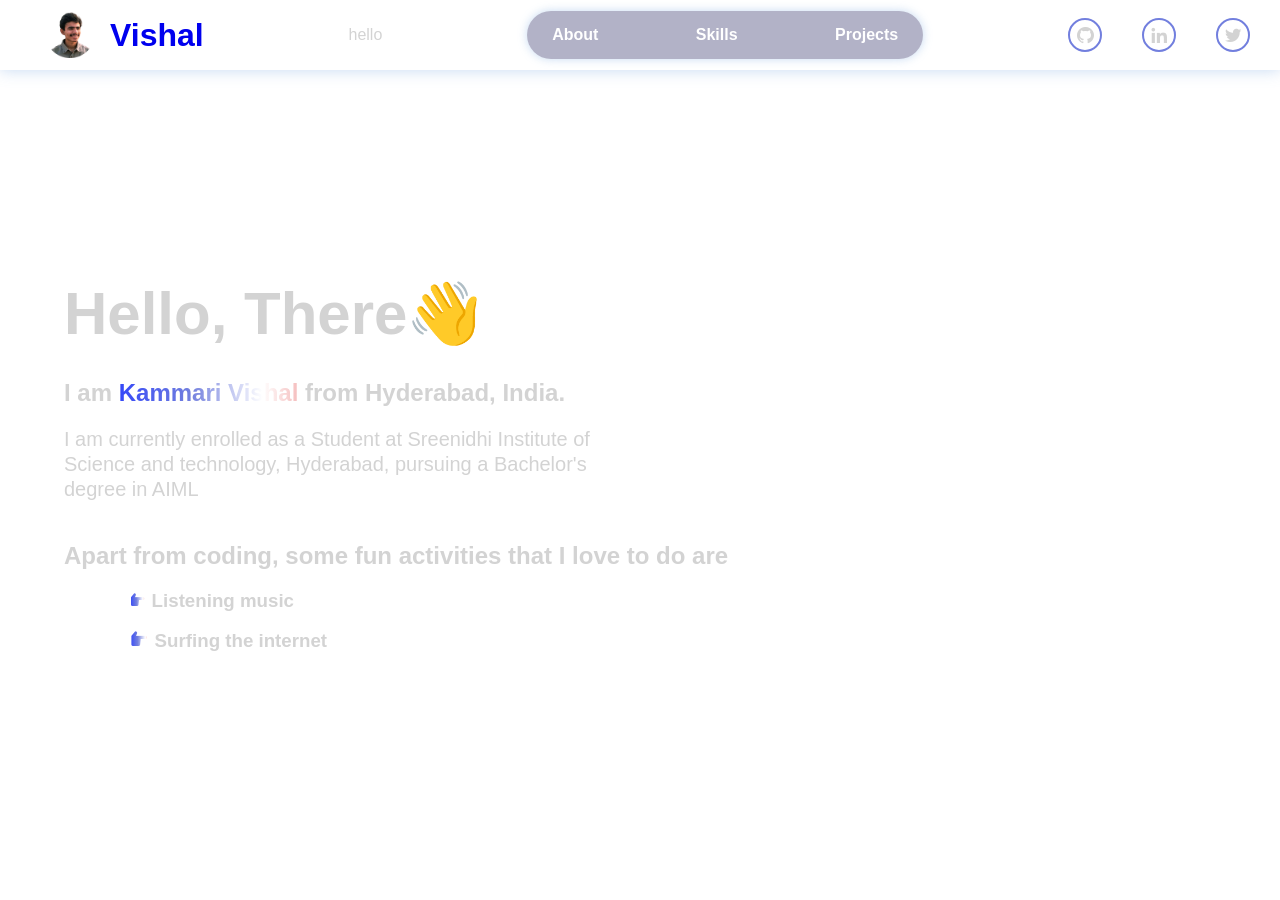
==== about.html @ 4d98e46e "migrated files" ====
<!DOCTYPE html>
<html lang="en">
<head>
    <meta charset="UTF-8">
    <meta name="viewport" content="width=device-width, initial-scale=1.0">
    <title>Document</title>
    <link rel="stylesheet" href="style.css">
    <link href='https://unpkg.com/boxicons@2.1.4/css/boxicons.min.css' rel='stylesheet'>
</head>
<body>
    <div class="container">
        <video class="back-video" loop autoplay muted plays-inline src="videos/galaxy.mp4" type="viseo/mp4"></video>
        <header>
            <div class="left">
                <a href="index.html"><img src="images/profile.png" alt="logo"></a>
                <h1><span style="color:#72a1de ;"><a href="index.html"style="text-decoration: none">Vishal</a></span></h1>
            </div>
            <div>hello</div>
            <ul>
                <li><a href="about.html" >About</a></li>
                <li><a href="skills.html" >Skills</a></li>
                <li><a href="projects.html" >Projects</a></li>
            </ul>

            <div class="box-icons">
                <a href="https://github.com/visha9764"><i class='bx bxl-github' ></i></a>
                <a href="https://www.linkedin.com/in/vishal-kammari/"><i class='bx bxl-linkedin'></i></a>
                <a href="https://x.com/xKOOdle"><i class='bx bxl-twitter'></i></a>
            </div>
        </header>

        <div class="blackhole-box">
            <video loop autoplay muted plays-inline src="videos/blackhole.mp4" type="video/mp4"></video>
        </div>
    </div>

    <section class="hero">
        <div class="hero-info">
            <h1><span >Hello, There👋</span></h1>
            <h2>I am <span class="gradiant">Kammari Vishal</span> from Hyderabad, India.</h2>
            <p>I am currently enrolled as a Student at Sreenidhi Institute of Science and technology, Hyderabad, pursuing a Bachelor's degree in AIML </p>
            <h2>Apart from coding, some fun activities that I love to do are</h2>
            <h3 style="margin-left: 10%;"><i class='bx bxs-hand-right gradiant'class="box-icons" style="font-size: medium;"></i> Listening music</h3>
            <h3  style="margin-left: 10%;"><i class='bx bxs-hand-right gradiant' class="box-icons"></i> Surfing the internet</h3>
        </div>
    </section>
    <script src="app.js"></script>
</body>
</html>
---- style.css ----
body{
    margin: 0;
    padding: 0;
    font-family: arial;
    color: lightgray;
}
.container{
    position: relative;
    width: 100%;
    height: 100%;
    display: flex;
    flex-direction: column;
    align-items: center;
    gap: 100px;
    background-color: #00000000;
}
.back-video{
    position: fixed;
    right: 0;     
    bottom: 0;
    z-index: -1;
    mix-blend-mode: lighten;
}
header{
    display: flex;
    position: absolute;
    top: 0;
    left: 0;
    right: 0;
    align-items: center;
    justify-content: space-between;
    height: 70px;
    background-color: rgba(255, 255, 255, 0.123);
    backdrop-filter: blur(3px);
    padding: 0 30px;
    box-shadow: 0 0 15px #72a1de68;
    z-index: 999;
}
.left{
    display: flex;
    align-items: center;
    
}
.left img{
    width: 50px;
    margin:0 15px;
}
header ul{
    display: flex;
    gap: 20px;
    justify-content: space-between;
    width: 30%;
    padding: 15px;
    border-radius: 50px;
    background-color: rgba(0, 0,69,0.30);
    background-filter: blur(50px);
    box-shadow: 0 0 10px #72a1de65;

}
div header ul li{
    list-style: none;
    
    font-weight: 700;
    margin: 0 10px;

}
div header ul li a{
    text-decoration: none;
    color: rgb(255, 255, 255);
    transition: 0.3s;
}
div header ul li a:hover{
    
    text-shadow: #ffffff;
    /* box-shadow: 0 0 15px #727fde6f; */
}
.box-icons{
    display: flex;
    gap: 40px;
}
.box-icons a{
    display: flex;
    align-items: center;
    justify-content: center;
    font-size: 20px;
    width: 30px;
    height: 30px;
    border: 2px solid #727fde;
    text-decoration: none;
    color: lightgrey;
    border-radius: 50%;
    transition: 0.3s;
}

.box-icons a:hover{
    background-color: #727fde;
    color: black;
    box-shadow: 0 0 15px #727fde6f;
}
.blackhole-box{
    position: absolute;
    top: 1%;
    width: 100%;
    justify-content: center;
    mix-blend-mode: lighten;
}
.blackhole-box video{
    width: 100%;
    margin-top: -25.5%;
}

.hero{
    position:relative;
    display: flex;
    width:100%;
    height: 100vh;
    justify-content: space-between;
    align-items: center;
}

.hero-info{
    position: absolute;
    left: 5%;

}
/* .hero-info .hero-info-title{
    color: #727fde;
    padding: 8px 5px;
    border: 1px solid #727fde77;
    width: 240px;
    background-color: #2200493d;
    box-shadow: 0 0 5px #727fde88;
    border-radius: 50px;

} */

.hero-info h1{
    font-size: 60px;
    max-width: 600px;
    font-weight: 700;
    line-height: 70px;
    margin-top: 40;
    margin-bottom: 30px;

}

.hero-info p{
    font-size: 20px;
    max-width: 550px;
    font-weight: 400;
    line-height: 25px;
    margin-bottom: 40px;
}
.hero-info button{
    color: white;
    padding: 15px 35px;
    border-radius: 10px;
    border: 1px solid #727fdeb4;
    background-color: #2200493d;
    box-shadow: 0 0 5px #727fde88;
    cursor: pointer;
    transition: 0.6s;
    font-size: 20px;
}
.hero-info button:hover{
    background-color: #727fde;
    box-shadow: 0 0 15px #727fde6f;
}

/* gradiant animation */
.gradiant{
    background: linear-gradient(to right, #3448f8, #727fde,#ffffff,#eb7e7e, #7e0dff, #3448f8);
    background-size: 200%;
    background-clip: text;
    -webkit-background-clip: text;
    -webkit-text-fill-color: transparent;
    animation: animate-gradiant 2.5s linear infinite;
}

@keyframes animate-gradiant{
    to{
        background-position: 200%;
    }
}


.hero-vid-box{
    position: absolute;
    right: 3%;
}
.hero-vid-box video{
    width: 900px;
}

.scrool-down{
    height: 50px;
    width: 30px;
    border: 2px solid lightgrey;
    position: absolute;
    left: 49%;
    bottom: 8%;
    border-radius: 50px;
    cursor: pointer;
    box-shadow: 0 0 15px rgba(211, 211, 211, 0.477);
}
.scrool-down::before,
.scrool-down::after{
    content: "";
    position: absolute;
    top: 40%;
    left: 50%;
    height: 10px;
    width: 10px;
    border: 2px solid lightgrey;
    transform: translate(-50%,-100%) rotate(45deg);
    border-top: transparent;
    border-left: transparent;
    animation: scrool-down 2s ease-in-out infinite;
}

.scrool-down::before{
    top: 30%;
    animation-delay: 0.5s;
}
@keyframes scrool-down{
    0%{
        opacity: 0;
    }
    30%,60%{
        opacity: 1;
    }
    100%{
        top: 90%;
        opacity: 0;
    }
} 

















































@media(min-aspect-ratio:16/9){
    .back-video{
        width: 100%;
        height: auto;
    }
}
@media(max-aspect-ratio:16/9){
    .back-video{
        width: auto;
        height: 100%;
    }
}
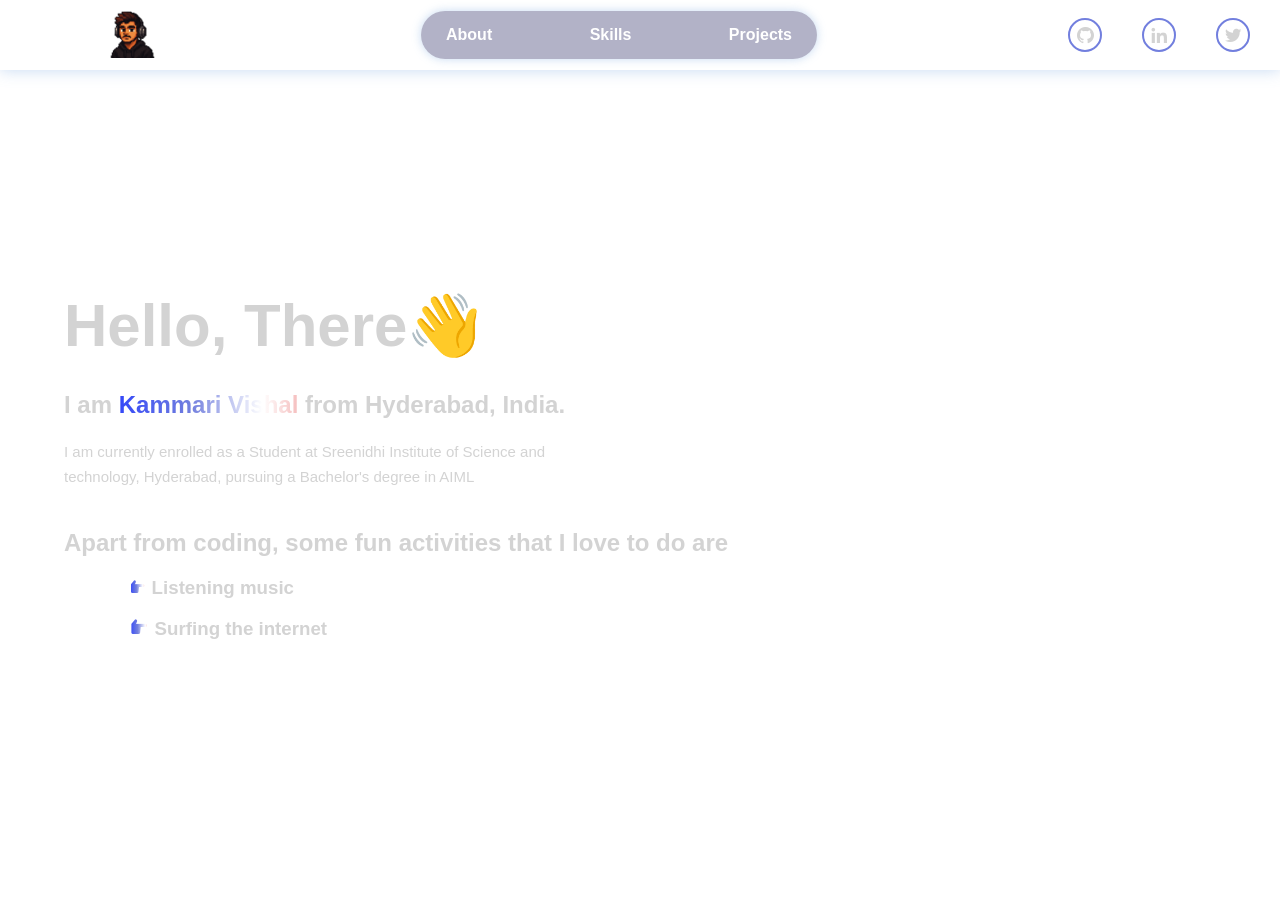
==== commit 37d96a42: "fixed bugs" ====
--- a/about.html
+++ b/about.html
@@ -3,29 +3,31 @@
 <head>
     <meta charset="UTF-8">
     <meta name="viewport" content="width=device-width, initial-scale=1.0">
-    <title>Document</title>
+    <title>Vishal Kammari</title>
     <link rel="stylesheet" href="style.css">
+    <link rel="icon" type="image/png" href="images/profile2-removebg-preview.png">
     <link href='https://unpkg.com/boxicons@2.1.4/css/boxicons.min.css' rel='stylesheet'>
 </head>
 <body>
     <div class="container">
         <video class="back-video" loop autoplay muted plays-inline src="videos/galaxy.mp4" type="viseo/mp4"></video>
         <header>
-            <div class="left">
-                <a href="index.html"><img src="images/profile.png" alt="logo"></a>
-                <h1><span style="color:#72a1de ;"><a href="index.html"style="text-decoration: none">Vishal</a></span></h1>
+            <div class="left" style="margin-left:60px ;">
+                <a href="index.html"><img src="images/profile2-removebg-preview.png" alt="logo"></a>
+                <!-- <h1><span style="color:#72a1de ;"><a href="index.html" style="text-decoration: none;">Vishal</a></span>
+                </h1> -->
             </div>
-            <div>hello</div>
+
             <ul>
-                <li><a href="about.html" >About</a></li>
-                <li><a href="skills.html" >Skills</a></li>
-                <li><a href="projects.html" >Projects</a></li>
+                <li><a href="about.html"target="_blank">About</a></li>
+                <li><a href="skills.html"target="_blank">Skills</a></li>
+                <li><a href="projects.html"target="_blank">Projects</a></li>
             </ul>
 
             <div class="box-icons">
-                <a href="https://github.com/visha9764"><i class='bx bxl-github' ></i></a>
-                <a href="https://www.linkedin.com/in/vishal-kammari/"><i class='bx bxl-linkedin'></i></a>
-                <a href="https://x.com/xKOOdle"><i class='bx bxl-twitter'></i></a>
+                <a href="https://github.com/vishalkammari" target="_blank"><i class='bx bxl-github' ></i></a>
+                <a href="https://www.linkedin.com/in/vishal-kammari/" target="_blank"><i class='bx bxl-linkedin'></i></a>
+                <a href="https://x.com/vishcodes" target="_blank"><i class='bx bxl-twitter'></i></a>
             </div>
         </header>
 
--- a/style.css
+++ b/style.css
@@ -145,7 +145,7 @@
 }
 
 .hero-info p{
-    font-size: 20px;
+    font-size: 15px;
     max-width: 550px;
     font-weight: 400;
     line-height: 25px;
@@ -153,13 +153,13 @@
 }
 .hero-info button{
     color: white;
-    padding: 15px 35px;
+    padding: 10px 20px;
     border-radius: 10px;
     border: 1px solid #727fdeb4;
     background-color: #2200493d;
     box-shadow: 0 0 5px #727fde88;
     cursor: pointer;
-    transition: 0.6s;
+    transition: 0.1s;
     font-size: 20px;
 }
 .hero-info button:hover{
@@ -294,4 +294,38 @@
         width: auto;
         height: 100%;
     }
+}
+
+
+
+.live-indicator {
+  display: flex;
+  align-items: center;
+  font-weight: bold;
+  font-family: sans-serif;
+  color: rgb(5, 180, 5);
+  font-size: 1.1rem;
+}
+
+.dot {
+  height: 12px;
+  width: 12px;
+  background-color: rgb(8, 190, 8);
+  border-radius: 50%;
+  margin-left: 15px;
+  margin-right: 15px;
+  box-shadow: 0 0 15px rgb(0, 173, 0), 0 0 105px green, 0 0 105px green;
+  animation: pulse 1.2s infinite;
+}
+
+@keyframes pulse {
+  0% {
+    box-shadow: 0 0 5px green, 0 0 10px green, 0 0 15px green;
+  }
+  50% {
+    box-shadow: 0 0 8px green, 0 0 16px green, 0 0 24px green;
+  }
+  100% {
+    box-shadow: 0 0 5px green, 0 0 10px green, 0 0 15px green;
+  }
 }
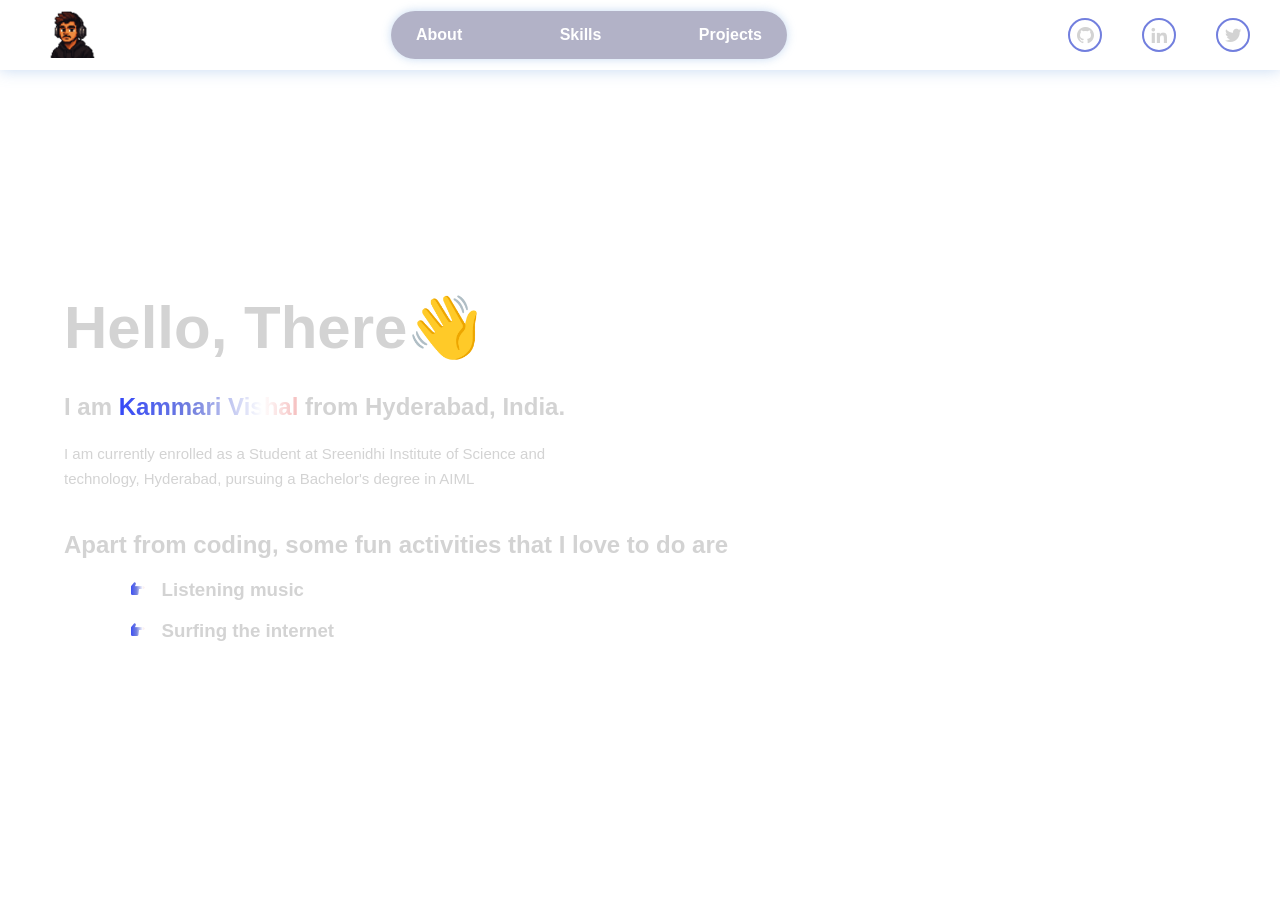
==== commit 9002c65f: "added mobile compatibility" ====
--- a/about.html
+++ b/about.html
@@ -10,19 +10,32 @@
 </head>
 <body>
     <div class="container">
-        <video class="back-video" loop autoplay muted plays-inline src="videos/galaxy.mp4" type="viseo/mp4"></video>
+        <video class="back-video" loop autoplay muted plays-inline src="videos/galaxy.mp4" type="video/mp4"></video>
         <header>
-            <div class="left" style="margin-left:60px ;">
+            <div class="left">
                 <a href="index.html"><img src="images/profile2-removebg-preview.png" alt="logo"></a>
-                <!-- <h1><span style="color:#72a1de ;"><a href="index.html" style="text-decoration: none;">Vishal</a></span>
-                </h1> -->
             </div>
 
-            <ul>
-                <li><a href="about.html"target="_blank">About</a></li>
-                <li><a href="skills.html"target="_blank">Skills</a></li>
-                <li><a href="projects.html"target="_blank">Projects</a></li>
+            <ul class="nav-menu">
+                <li><a href="about.html" target="_blank">About</a></li>
+                <li><a href="skills.html" target="_blank">Skills</a></li>
+                <li><a href="projects.html" target="_blank">Projects</a></li>
+                <li class="mobile-social-links">
+                    <a href="https://github.com/vishalkammari" target="_blank"><i class='bx bxl-github'></i> GitHub</a>
+                </li>
+                <li class="mobile-social-links">
+                    <a href="https://www.linkedin.com/in/vishal-kammari/" target="_blank"><i class='bx bxl-linkedin'></i> LinkedIn</a>
+                </li>
+                <li class="mobile-social-links">
+                    <a href="https://x.com/vishcodes" target="_blank"><i class='bx bxl-twitter'></i> Twitter</a>
+                </li>
             </ul>
+
+            <div class="hamburger">
+                <span class="bar"></span>
+                <span class="bar"></span>
+                <span class="bar"></span>
+            </div>
 
             <div class="box-icons">
                 <a href="https://github.com/vishalkammari" target="_blank"><i class='bx bxl-github' ></i></a>
@@ -38,14 +51,30 @@
 
     <section class="hero">
         <div class="hero-info">
-            <h1><span >Hello, There👋</span></h1>
+            <h1><span>Hello, There👋</span></h1>
             <h2>I am <span class="gradiant">Kammari Vishal</span> from Hyderabad, India.</h2>
             <p>I am currently enrolled as a Student at Sreenidhi Institute of Science and technology, Hyderabad, pursuing a Bachelor's degree in AIML </p>
             <h2>Apart from coding, some fun activities that I love to do are</h2>
-            <h3 style="margin-left: 10%;"><i class='bx bxs-hand-right gradiant'class="box-icons" style="font-size: medium;"></i> Listening music</h3>
-            <h3  style="margin-left: 10%;"><i class='bx bxs-hand-right gradiant' class="box-icons"></i> Surfing the internet</h3>
+            <h3 class="activity-item"><i class='bx bxs-hand-right gradiant'></i> Listening music</h3>
+            <h3 class="activity-item"><i class='bx bxs-hand-right gradiant'></i> Surfing the internet</h3>
         </div>
     </section>
-    <script src="app.js"></script>
+    
+    <script>
+        // Mobile menu functionality
+        const hamburger = document.querySelector(".hamburger");
+        const navMenu = document.querySelector(".nav-menu");
+        
+        hamburger.addEventListener("click", () => {
+            hamburger.classList.toggle("active");
+            navMenu.classList.toggle("active");
+        });
+        
+        // Close menu when clicking on a link
+        document.querySelectorAll(".nav-menu a").forEach(n => n.addEventListener("click", () => {
+            hamburger.classList.remove("active");
+            navMenu.classList.remove("active");
+        }));
+    </script>
 </body>
 </html>
--- a/style.css
+++ b/style.css
@@ -3,6 +3,7 @@
     padding: 0;
     font-family: arial;
     color: lightgray;
+    overflow-x: hidden;
 }
 .container{
     position: relative;
@@ -11,7 +12,7 @@
     display: flex;
     flex-direction: column;
     align-items: center;
-    gap: 100px;
+    gap: 0;
     background-color: #00000000;
 }
 .back-video{
@@ -20,6 +21,9 @@
     bottom: 0;
     z-index: -1;
     mix-blend-mode: lighten;
+    min-width: 100%;
+    min-height: 100%;
+    object-fit: cover;
 }
 header{
     display: flex;
@@ -45,7 +49,7 @@
     width: 50px;
     margin:0 15px;
 }
-header ul{
+header ul.nav-menu{
     display: flex;
     gap: 20px;
     justify-content: space-between;
@@ -53,9 +57,23 @@
     padding: 15px;
     border-radius: 50px;
     background-color: rgba(0, 0,69,0.30);
-    background-filter: blur(50px);
     box-shadow: 0 0 10px #72a1de65;
 
+}
+
+.hamburger {
+    
+    display: none;
+    cursor: pointer;
+}
+
+.bar {
+    display: block;
+    width: 25px;
+    height: 3px;
+    margin: 5px auto;
+    transition: all 0.3s ease-in-out;
+    background-color: #727fde;
 }
 div header ul li{
     list-style: none;
@@ -119,17 +137,32 @@
 }
 
 .hero-info{
+    
     position: absolute;
     left: 5%;
-
-}
+}
+
+.hero-image {
+    position: absolute;
+    right: 15%;
+    margin-right: 20px;
+    display: flex;
+    justify-content: center;
+    align-items: center;
+}
+
+.hero-image img {
+    width: 300px;
+    height: auto;
+}
+
 /* .hero-info .hero-info-title{
     color: #727fde;
     padding: 8px 5px;
     border: 1px solid #727fde77;
     width: 240px;
     background-color: #2200493d;
-    box-shadow: 0 0 5px #727fde88;
+    box-shadow: 0 0 5px #72a1de88;
     border-radius: 50px;
 
 } */
@@ -235,69 +268,6 @@
     }
 } 
 
-
-
-
-
-
-
-
-
-
-
-
-
-
-
-
-
-
-
-
-
-
-
-
-
-
-
-
-
-
-
-
-
-
-
-
-
-
-
-
-
-
-
-
-
-
-
-
-
-@media(min-aspect-ratio:16/9){
-    .back-video{
-        width: 100%;
-        height: auto;
-    }
-}
-@media(max-aspect-ratio:16/9){
-    .back-video{
-        width: auto;
-        height: 100%;
-    }
-}
-
-
-
 .live-indicator {
   display: flex;
   align-items: center;
@@ -328,4 +298,269 @@
   100% {
     box-shadow: 0 0 5px green, 0 0 10px green, 0 0 15px green;
   }
-}+}
+
+.activity-item {
+  margin-left: 10%;
+  margin-bottom: 15px;
+}
+
+.activity-item i {
+  font-size: medium;
+  margin-right: 10px;
+}
+
+.mobile-social-links {
+    display: none;
+}
+
+.mobile-social-links a {
+    display: flex;
+    align-items: center;
+    gap: 10px;
+    font-size: 16px;
+    padding: 10px 0;
+}
+
+.mobile-social-links i {
+    font-size: 20px;
+    color: #727fde;
+}
+
+/* Mobile Responsive Design */
+@media screen and (max-width: 768px) {
+    header {
+        padding: 0 15px;
+        height: 60px;
+    }
+    
+    header ul.nav-menu {
+        position: fixed;
+        left: -100%;
+        top: 70px;
+        gap: 0;
+        flex-direction: column;
+        background-color: rgba(0, 0, 69, 0.95);
+        width: 100%;
+        text-align: center;
+        transition: 0.3s;
+        border-radius: 0;
+        padding: 20px 0;
+    }
+    
+    header ul.nav-menu.active {
+        left: 0;
+    }
+    
+    header ul.nav-menu li {
+        margin: 16px 0;
+    }
+    
+    .hamburger {
+        display: block;
+    }
+    
+    .hamburger.active .bar:nth-child(2) {
+        opacity: 0;
+    }
+    
+    .hamburger.active .bar:nth-child(1) {
+        transform: translateY(8px) rotate(45deg);
+    }
+    
+    .hamburger.active .bar:nth-child(3) {
+        transform: translateY(-8px) rotate(-45deg);
+    }
+    
+    .mobile-social-links {
+        display: flex;
+        justify-content: center;
+        align-items: center;
+        gap: 20px;
+        border-top: 1px solid rgba(255, 255, 255, 0.1);
+        margin-top: 10px;
+        padding-top: 15px;
+        padding-bottom: 10px;
+    }
+    
+    .mobile-social-links a {
+        color: white;
+        text-decoration: none;
+        transition: 0.3s;
+        display: flex;
+        flex-direction: column;
+        align-items: center;
+        gap: 5px;
+        font-size: 12px;
+    }
+    
+    .mobile-social-links a:hover {
+        color: #727fde;
+    }
+    
+    .mobile-social-links i {
+        font-size: 24px;
+    }
+    
+    .box-icons {
+        display: none;
+    }
+    
+    .left img {
+        width: 40px;
+        margin: 0 10px;
+    }
+    
+    .hero {
+        flex-direction: column;
+        justify-content: flex-start;
+        text-align: center;
+        padding: 10px;
+        height: 100vh;
+        margin-top: 70px;
+        padding-top: 20px;
+    }
+    
+    .hero-info {
+        position: relative;
+        left: 0;
+        width: 100%;
+        padding: 5px;
+        margin: 0;
+        order: 2;
+    }
+    
+    .hero-info h1 {
+        font-size: 28px;
+        line-height: 32px;
+        margin-bottom: 10px;
+    }
+    
+    .hero-info h2 {
+        font-size: 20px;
+        margin-bottom: 8px;
+    }
+    
+    .hero-info p {
+        font-size: 13px;
+        line-height: 18px;
+        margin-bottom: 15px;
+    }
+    
+    .hero-info button {
+        font-size: 14px;
+        padding: 10px 20px;
+    }
+    
+    .live-indicator {
+        font-size: 0.8rem;
+        justify-content: center;
+        margin-bottom: 10px;
+    }
+    
+    .dot {
+        height: 10px;
+        width: 10px;
+        margin-left: 10px;
+        margin-right: 10px;
+    }
+    
+    /* Profile image positioning for mobile */
+    .hero-image {
+        position: relative;
+        right: 0;
+        order: 1;
+        margin: 0;
+        margin-bottom: 15px;
+    }
+    
+    .hero-image img {
+        width: 160px;
+        margin: 0;
+    }
+    
+    .hero-vid-box video {
+        width: 100%;
+        max-width: 400px;
+    }
+    
+    .scrool-down {
+        left: 50%;
+        transform: translateX(-50%);
+    }
+}
+
+@media screen and (max-width: 480px) {
+    header {
+        padding: 0 10px;
+        height: 50px;
+    }
+    
+    .left img {
+        width: 35px;
+        margin: 0 5px;
+    }
+    
+    .box-icons {
+        gap: 15px;
+    }
+    
+    .box-icons a {
+        font-size: 16px;
+        width: 22px;
+        height: 22px;
+    }
+    
+    .hero-info h1 {
+        font-size: 28px;
+        line-height: 32px;
+    }
+    
+    .hero-info h2 {
+        font-size: 20px;
+    }
+    
+    .hero-info p {
+        font-size: 13px;
+        line-height: 18px;
+    }
+    
+    .hero-info button {
+        font-size: 14px;
+        padding: 10px 20px;
+    }
+    
+    .hero-image img {
+        width: 150px;
+    }
+    
+    .live-indicator {
+        font-size: 0.8rem;
+    }
+    
+    .dot {
+        height: 8px;
+        width: 8px;
+        margin-left: 8px;
+        margin-right: 8px;
+    }
+    
+    .activity-item {
+        margin-left: 5%;
+        font-size: 16px;
+    }
+}
+
+@media(min-aspect-ratio:16/9){
+    .back-video{
+        width: 100%;
+        height: auto;
+    }
+}
+@media(max-aspect-ratio:16/9){
+    .back-video{
+        width: auto;
+        height: 100%;
+    }
+}
+
